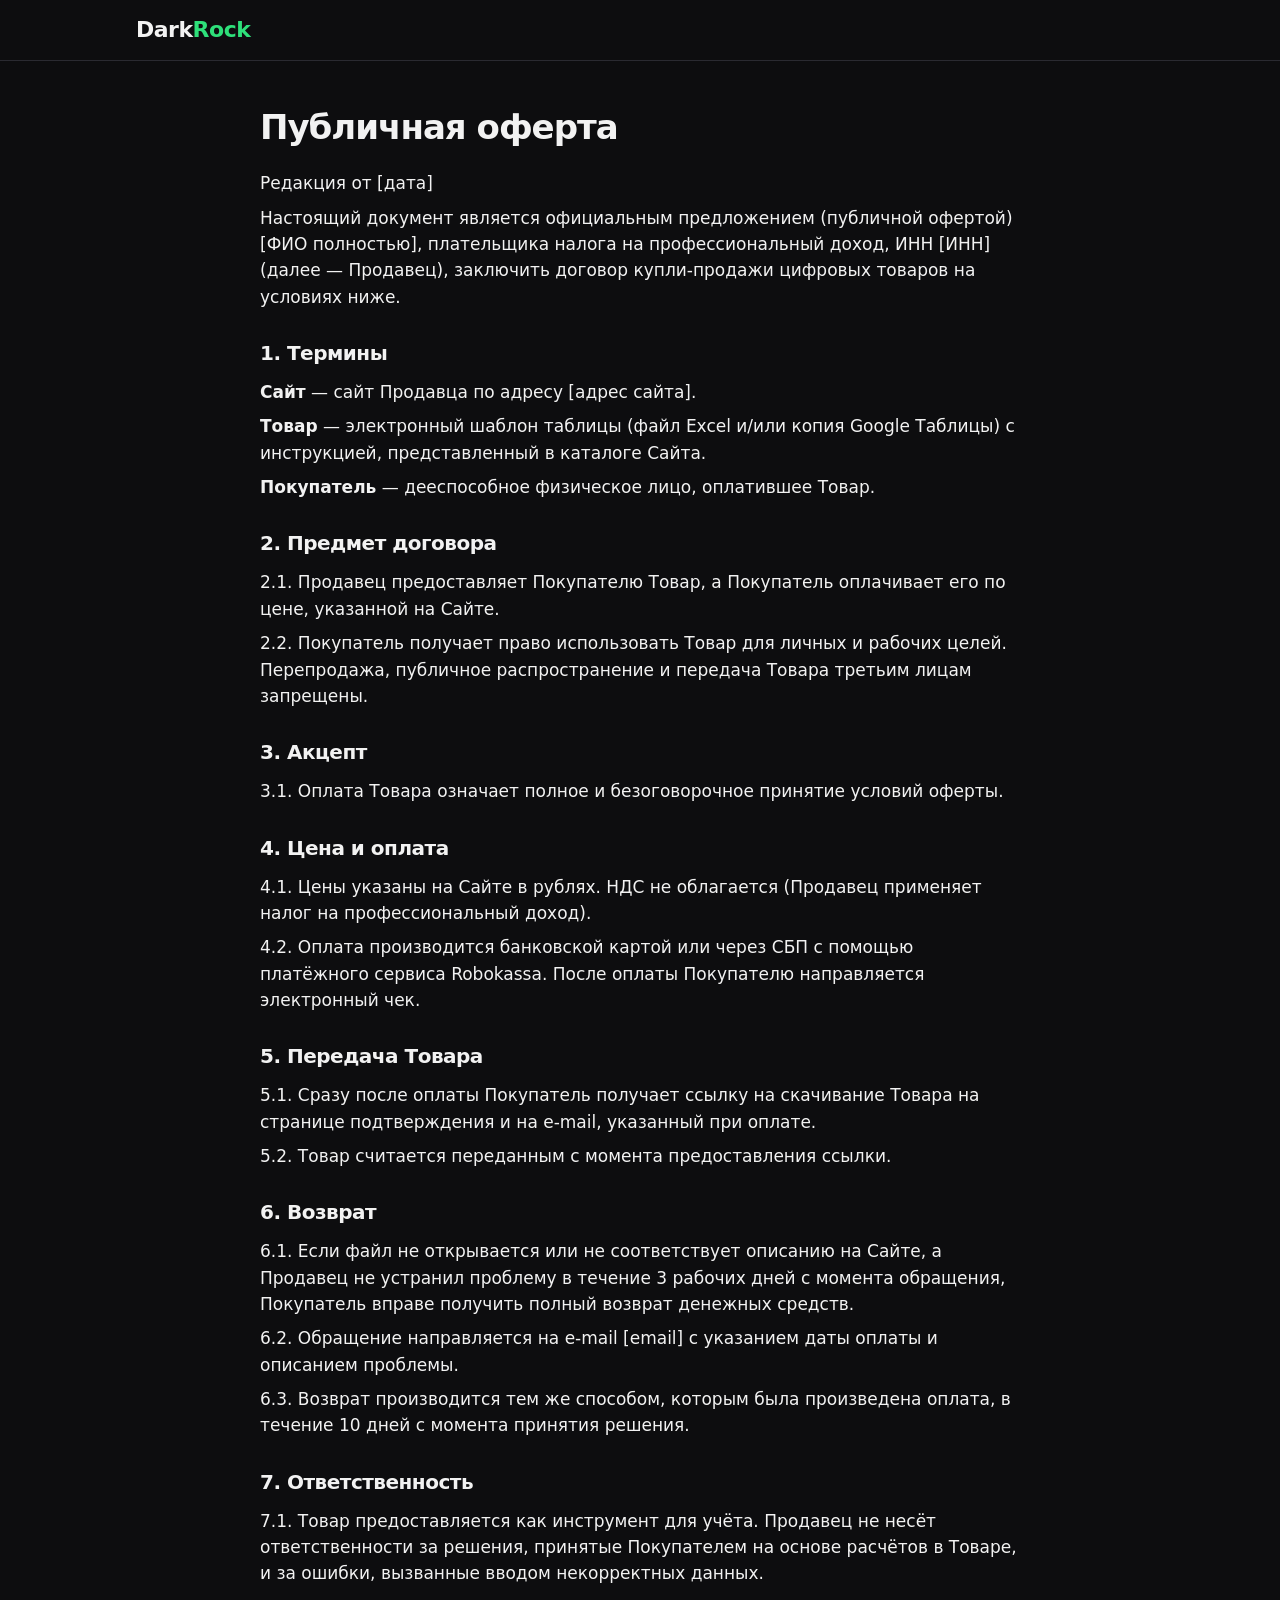
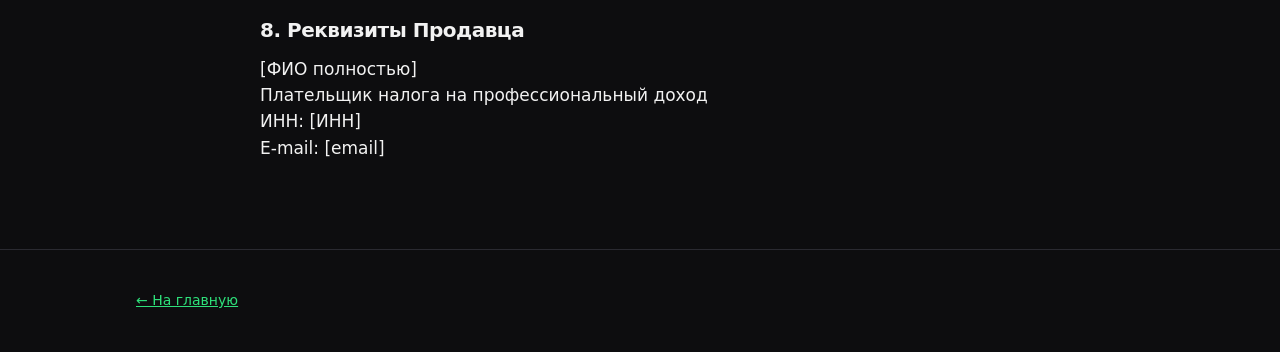
==== oferta.html @ 1337886f "DarkRock landing Co-Authored-By: Claude Opus 5.5 <noreply@anthropic.com>" ====
<!doctype html>
<html lang="ru">
<head>
<meta charset="utf-8">
<meta name="viewport" content="width=device-width, initial-scale=1">
<title>Публичная оферта — DarkRock</title>
<link rel="stylesheet" href="style.css">
</head>
<body>
<header class="top"><div class="wrap top__in"><a class="logo" href="index.html">Dark<span>Rock</span></a></div></header>

<main class="wrap doc">
<h1>Публичная оферта</h1>
<p>Редакция от [дата]</p>

<p>Настоящий документ является официальным предложением (публичной офертой) [ФИО полностью], плательщика налога на профессиональный доход, ИНН [ИНН] (далее — Продавец), заключить договор купли-продажи цифровых товаров на условиях ниже.</p>

<h2>1. Термины</h2>
<p><b>Сайт</b> — сайт Продавца по адресу [адрес сайта].</p>
<p><b>Товар</b> — электронный шаблон таблицы (файл Excel и/или копия Google Таблицы) с инструкцией, представленный в каталоге Сайта.</p>
<p><b>Покупатель</b> — дееспособное физическое лицо, оплатившее Товар.</p>

<h2>2. Предмет договора</h2>
<p>2.1. Продавец предоставляет Покупателю Товар, а Покупатель оплачивает его по цене, указанной на Сайте.</p>
<p>2.2. Покупатель получает право использовать Товар для личных и рабочих целей. Перепродажа, публичное распространение и передача Товара третьим лицам запрещены.</p>

<h2>3. Акцепт</h2>
<p>3.1. Оплата Товара означает полное и безоговорочное принятие условий оферты.</p>

<h2>4. Цена и оплата</h2>
<p>4.1. Цены указаны на Сайте в рублях. НДС не облагается (Продавец применяет налог на профессиональный доход).</p>
<p>4.2. Оплата производится банковской картой или через СБП с помощью платёжного сервиса Robokassa. После оплаты Покупателю направляется электронный чек.</p>

<h2>5. Передача Товара</h2>
<p>5.1. Сразу после оплаты Покупатель получает ссылку на скачивание Товара на странице подтверждения и на e-mail, указанный при оплате.</p>
<p>5.2. Товар считается переданным с момента предоставления ссылки.</p>

<h2>6. Возврат</h2>
<p>6.1. Если файл не открывается или не соответствует описанию на Сайте, а Продавец не устранил проблему в течение 3 рабочих дней с момента обращения, Покупатель вправе получить полный возврат денежных средств.</p>
<p>6.2. Обращение направляется на e-mail [email] с указанием даты оплаты и описанием проблемы.</p>
<p>6.3. Возврат производится тем же способом, которым была произведена оплата, в течение 10 дней с момента принятия решения.</p>

<h2>7. Ответственность</h2>
<p>7.1. Товар предоставляется как инструмент для учёта. Продавец не несёт ответственности за решения, принятые Покупателем на основе расчётов в Товаре, и за ошибки, вызванные вводом некорректных данных.</p>

<h2>8. Реквизиты Продавца</h2>
<p>[ФИО полностью]<br>
Плательщик налога на профессиональный доход<br>
ИНН: [ИНН]<br>
E-mail: [email]</p>
</main>

<footer class="foot"><div class="wrap"><a href="index.html">← На главную</a></div></footer>
</body>
</html>
---- style.css ----
:root {
  --bg: #0d0d0f;
  --bg-alt: #151519;
  --text: #f2f2f2;
  --muted: #9a9aa3;
  --accent: #2ee07a;
  --accent-dark: #22b862;
  --card: #18181d;
  --line: #2a2a31;
  --radius: 14px;
}

* { box-sizing: border-box; margin: 0; padding: 0; }

body {
  font-family: system-ui, -apple-system, "Segoe UI", Roboto, sans-serif;
  background: var(--bg);
  color: var(--text);
  line-height: 1.55;
  font-size: 17px;
}

a { color: var(--accent); }

.wrap { max-width: 1040px; margin: 0 auto; padding: 0 16px; }

.top { border-bottom: 1px solid var(--line); background: var(--bg); position: sticky; top: 0; z-index: 5; }
.top__in { display: flex; align-items: center; justify-content: space-between; height: 60px; }
.logo { font-weight: 800; font-size: 22px; text-decoration: none; color: var(--text); letter-spacing: -0.5px; }
.logo span { color: var(--accent); }
.nav a { margin-left: 20px; text-decoration: none; color: var(--muted); font-size: 15px; }
.nav a:hover { color: var(--text); }

.hero { padding: 80px 0 64px; }
.eyebrow { color: var(--accent-dark); font-weight: 600; font-size: 14px; text-transform: uppercase; letter-spacing: 1px; margin-bottom: 12px; }
h1 { font-size: clamp(32px, 6vw, 56px); line-height: 1.1; letter-spacing: -1px; max-width: 760px; }
h1 em { font-style: normal; color: var(--accent); }
.lead { font-size: 19px; color: var(--muted); max-width: 600px; margin: 20px 0 32px; }

.btn {
  display: inline-block; background: var(--accent); color: #0d0d0f; text-decoration: none;
  padding: 10px 22px; border-radius: 10px; font-weight: 600; transition: background .15s;
}
.btn:hover { background: var(--accent-dark); }
.btn--big { padding: 16px 32px; font-size: 18px; }

.section { padding: 64px 0; }
.section--alt { background: var(--bg-alt); }
h2 { font-size: 32px; margin-bottom: 28px; letter-spacing: -0.5px; }

.grid { display: grid; grid-template-columns: repeat(auto-fit, minmax(280px, 1fr)); gap: 20px; }
.card {
  background: var(--card); border: 1px solid var(--line); border-radius: var(--radius);
  padding: 24px; display: flex; flex-direction: column;
}
.card__tag { font-size: 13px; color: var(--accent-dark); font-weight: 600; margin-bottom: 8px; }
.card h3 { font-size: 21px; margin-bottom: 14px; }
.card ul { list-style: none; flex: 1; margin-bottom: 20px; }
.card li { padding-left: 22px; position: relative; margin-bottom: 6px; font-size: 15px; }
.card li::before { content: "✓"; position: absolute; left: 0; color: var(--accent); font-weight: 700; }
.card__foot { display: flex; align-items: center; justify-content: space-between; }
.price { font-size: 24px; font-weight: 800; }

.steps { padding-left: 22px; max-width: 640px; }
.steps li { margin-bottom: 12px; }

details { border-bottom: 1px solid var(--line); padding: 16px 0; max-width: 720px; }
summary { cursor: pointer; font-weight: 600; }
details p { margin-top: 10px; color: var(--muted); }

.foot { border-top: 1px solid var(--line); padding: 40px 0; font-size: 14px; color: var(--muted); }
.foot p { margin-bottom: 10px; }
.muted { color: var(--muted); }

.doc { padding: 48px 0 80px; max-width: 760px; }
.doc h1 { font-size: 34px; margin-bottom: 24px; }
.doc h2 { font-size: 20px; margin: 28px 0 10px; }
.doc p, .doc li { margin-bottom: 8px; }
.doc ol, .doc ul { padding-left: 22px; }

.buy { display: flex; align-items: center; gap: 24px; flex-wrap: wrap; }
.price--big { font-size: 44px; }
.note { color: var(--muted); font-size: 14px; margin-top: 14px; }
.shot { display: block; width: 100%; margin-top: 48px; border: 1px solid var(--line); border-radius: var(--radius); }
.card p { color: var(--muted); font-size: 15px; }
.shots { display: grid; gap: 20px; margin-top: 32px; }
.shots img { width: 100%; border: 1px solid var(--line); border-radius: var(--radius); }
.steps + .btn { margin-top: 28px; }

@media (max-width: 560px) {
  .nav { display: none; }
  .hero { padding: 48px 0 40px; }
}
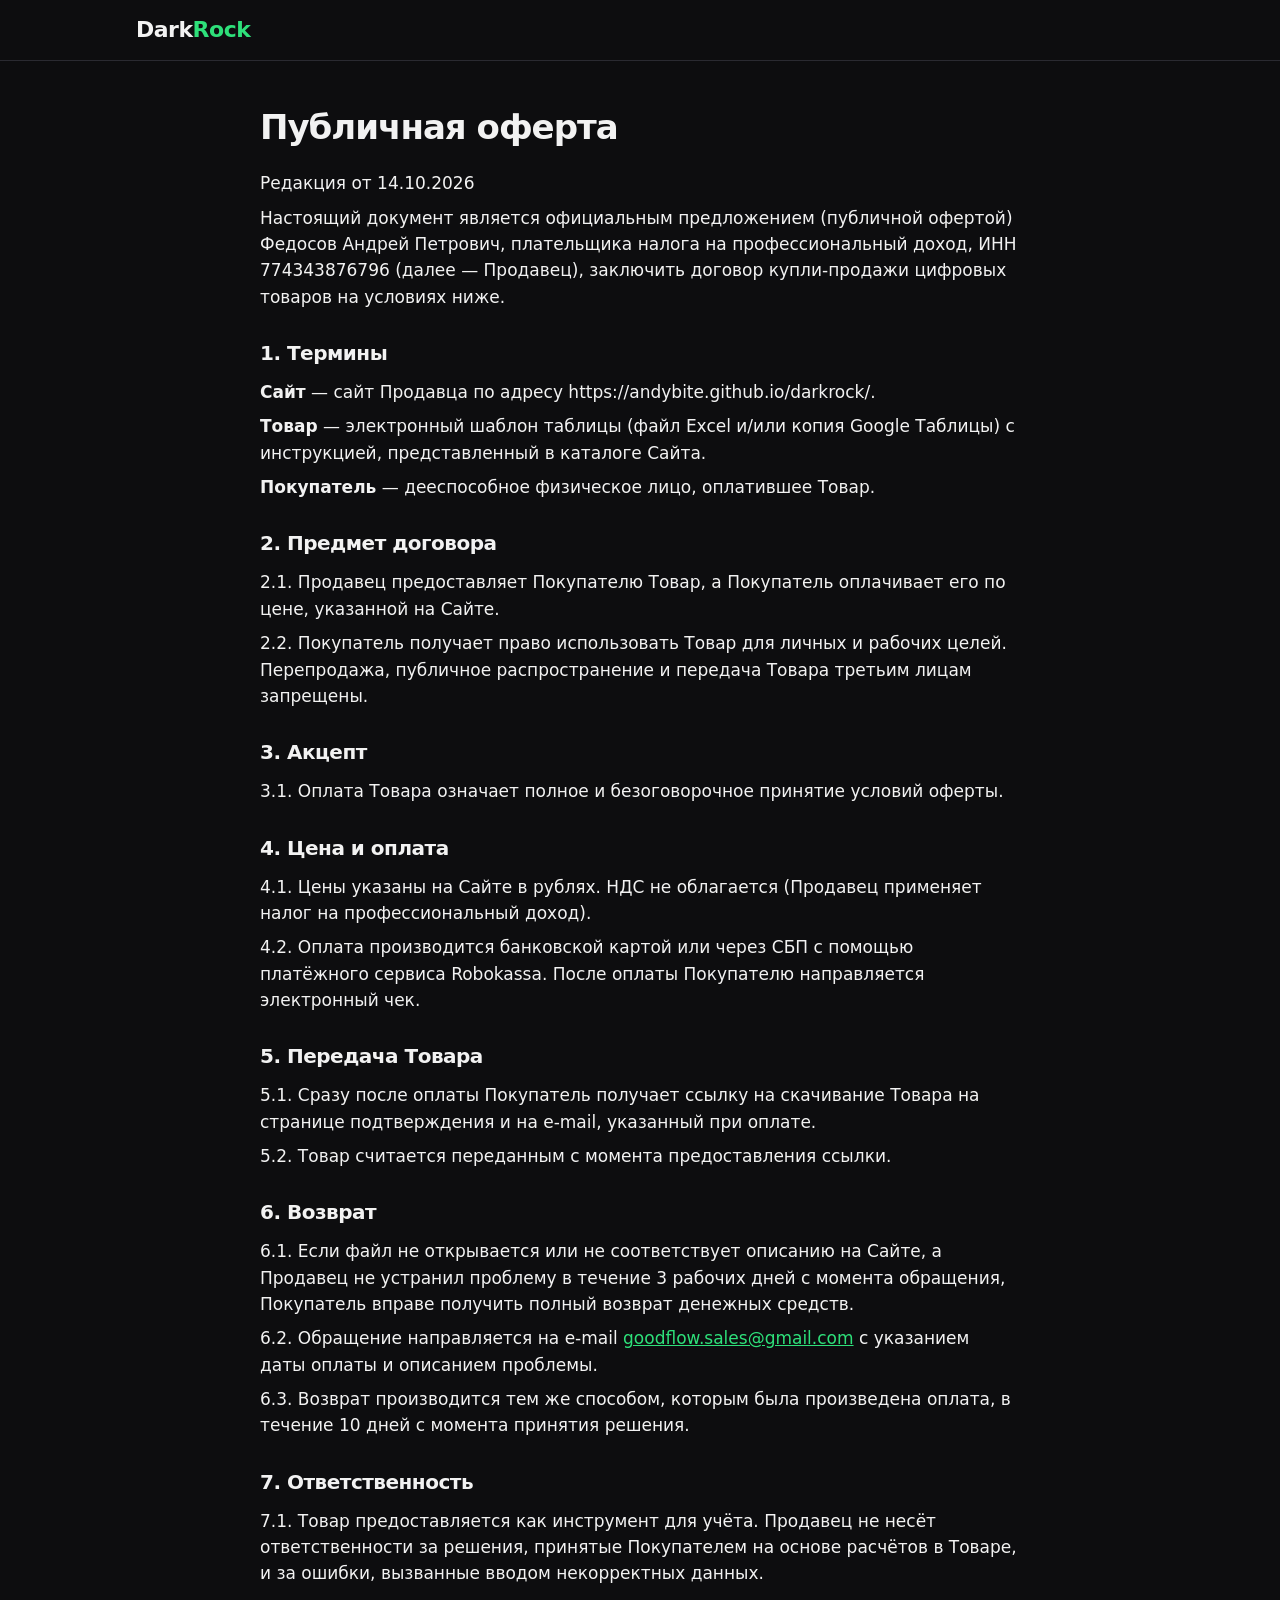
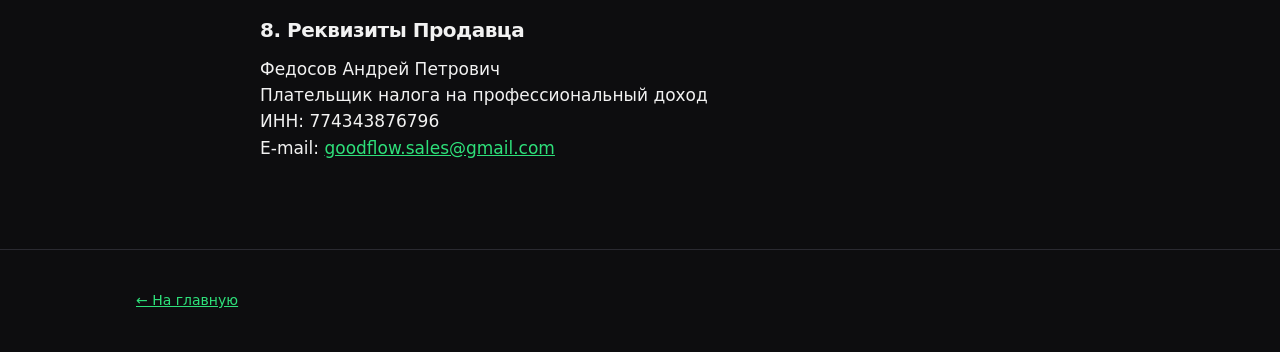
==== commit 83a5050f: "Add seller details Co-Authored-By: Claude Opus 5.5 <noreply@anthropic.com>" ====
--- a/oferta.html
+++ b/oferta.html
@@ -11,12 +11,12 @@
 
 <main class="wrap doc">
 <h1>Публичная оферта</h1>
-<p>Редакция от [дата]</p>
+<p>Редакция от 14.10.2026</p>
 
-<p>Настоящий документ является официальным предложением (публичной офертой) [ФИО полностью], плательщика налога на профессиональный доход, ИНН [ИНН] (далее — Продавец), заключить договор купли-продажи цифровых товаров на условиях ниже.</p>
+<p>Настоящий документ является официальным предложением (публичной офертой) Федосов Андрей Петрович, плательщика налога на профессиональный доход, ИНН 774343876796 (далее — Продавец), заключить договор купли-продажи цифровых товаров на условиях ниже.</p>
 
 <h2>1. Термины</h2>
-<p><b>Сайт</b> — сайт Продавца по адресу [адрес сайта].</p>
+<p><b>Сайт</b> — сайт Продавца по адресу https://andybite.github.io/darkrock/.</p>
 <p><b>Товар</b> — электронный шаблон таблицы (файл Excel и/или копия Google Таблицы) с инструкцией, представленный в каталоге Сайта.</p>
 <p><b>Покупатель</b> — дееспособное физическое лицо, оплатившее Товар.</p>
 
@@ -37,17 +37,17 @@
 
 <h2>6. Возврат</h2>
 <p>6.1. Если файл не открывается или не соответствует описанию на Сайте, а Продавец не устранил проблему в течение 3 рабочих дней с момента обращения, Покупатель вправе получить полный возврат денежных средств.</p>
-<p>6.2. Обращение направляется на e-mail [email] с указанием даты оплаты и описанием проблемы.</p>
+<p>6.2. Обращение направляется на e-mail <a href="mailto:goodflow.sales@gmail.com">goodflow.sales@gmail.com</a> с указанием даты оплаты и описанием проблемы.</p>
 <p>6.3. Возврат производится тем же способом, которым была произведена оплата, в течение 10 дней с момента принятия решения.</p>
 
 <h2>7. Ответственность</h2>
 <p>7.1. Товар предоставляется как инструмент для учёта. Продавец не несёт ответственности за решения, принятые Покупателем на основе расчётов в Товаре, и за ошибки, вызванные вводом некорректных данных.</p>
 
 <h2>8. Реквизиты Продавца</h2>
-<p>[ФИО полностью]<br>
+<p>Федосов Андрей Петрович<br>
 Плательщик налога на профессиональный доход<br>
-ИНН: [ИНН]<br>
-E-mail: [email]</p>
+ИНН: 774343876796<br>
+E-mail: <a href="mailto:goodflow.sales@gmail.com">goodflow.sales@gmail.com</a></p>
 </main>
 
 <footer class="foot"><div class="wrap"><a href="index.html">← На главную</a></div></footer>
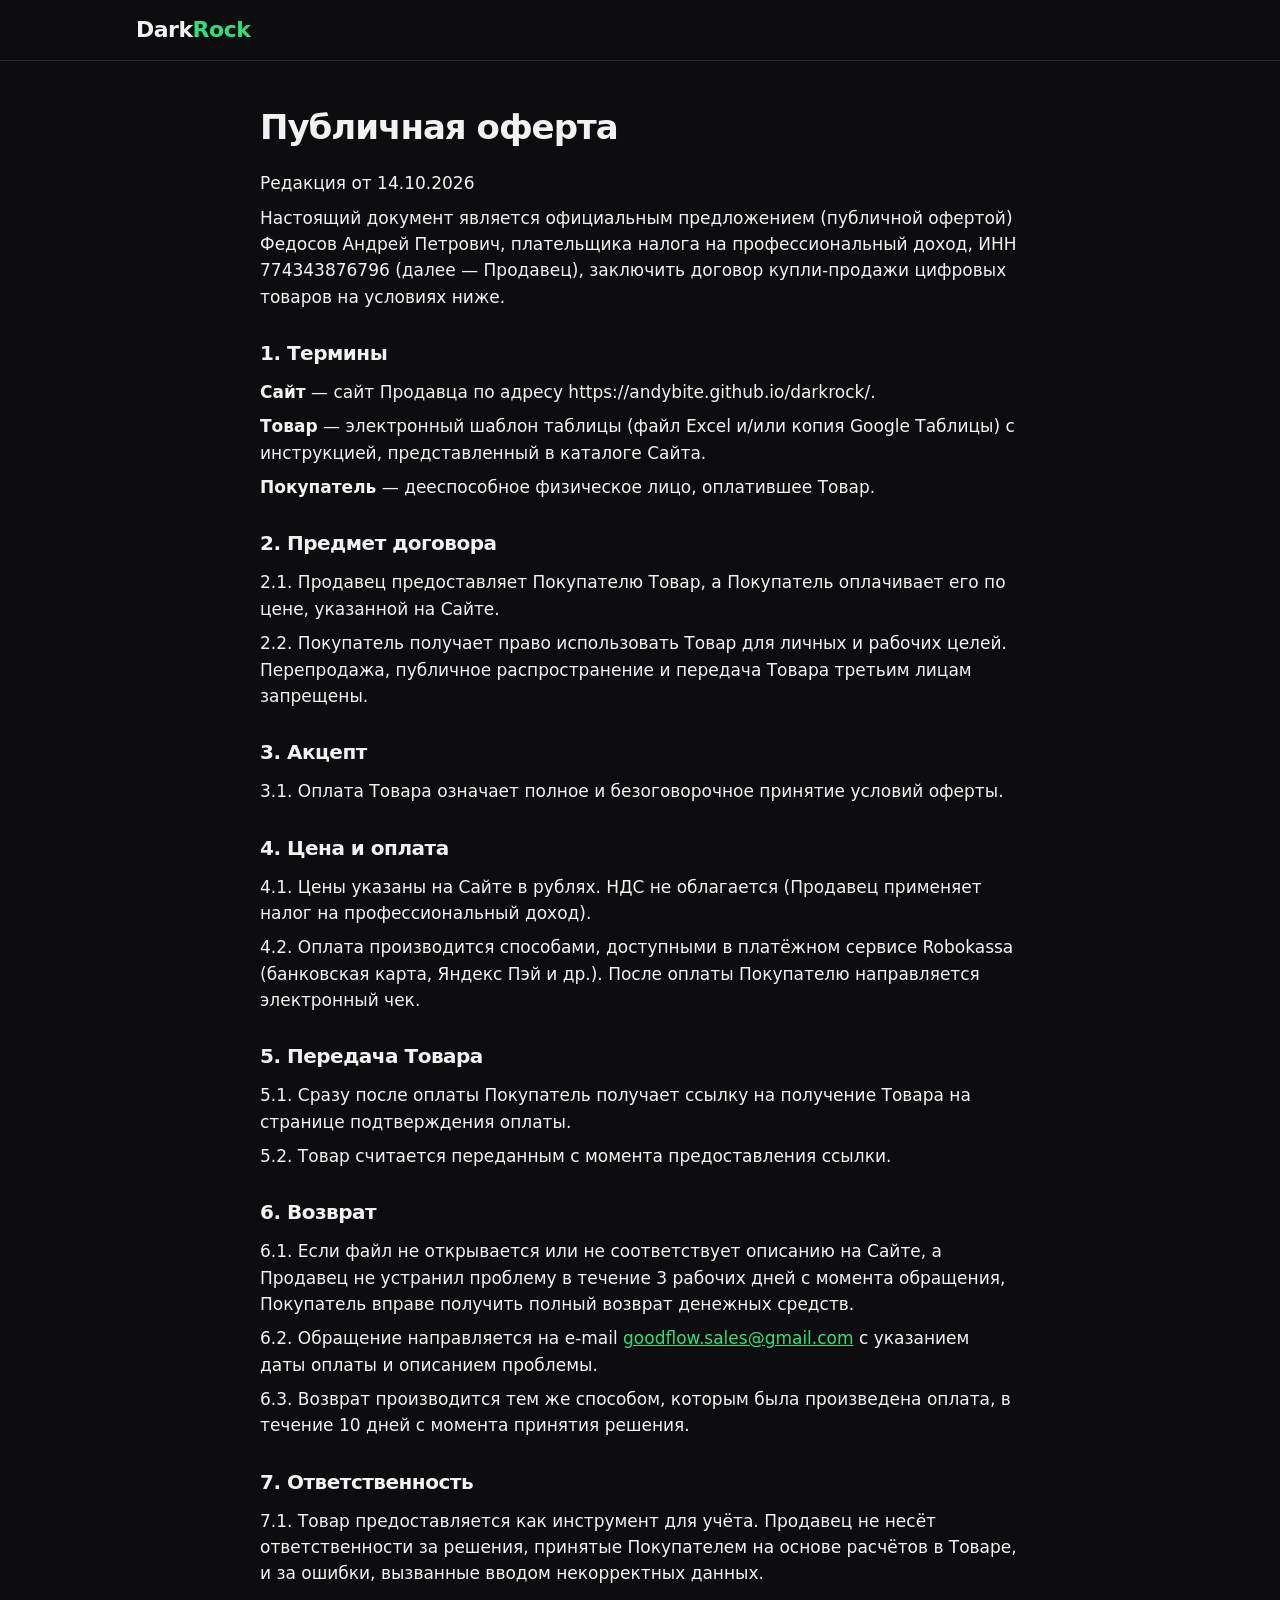
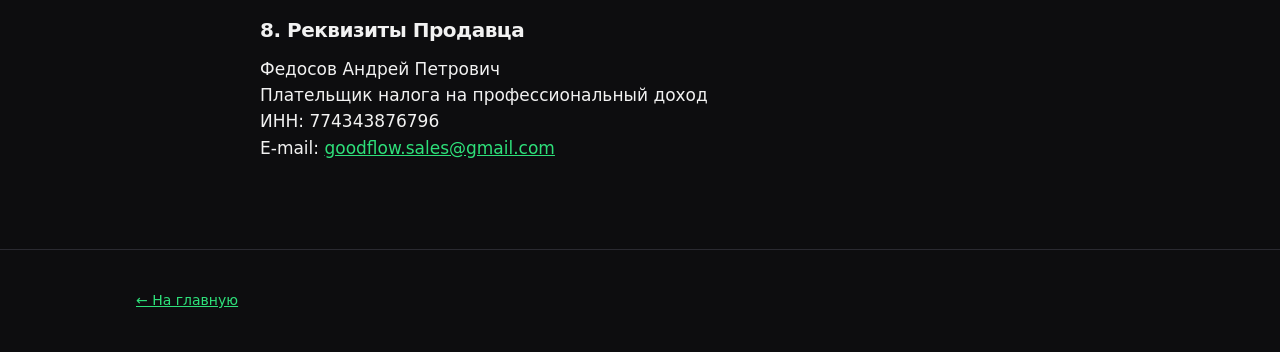
==== commit 216b4d7b: "Remove SBP and email-delivery promise until they are live Co-Authored-By: Claude Opus 5.5 <noreply@a" ====
--- a/oferta.html
+++ b/oferta.html
@@ -29,10 +29,10 @@
 
 <h2>4. Цена и оплата</h2>
 <p>4.1. Цены указаны на Сайте в рублях. НДС не облагается (Продавец применяет налог на профессиональный доход).</p>
-<p>4.2. Оплата производится банковской картой или через СБП с помощью платёжного сервиса Robokassa. После оплаты Покупателю направляется электронный чек.</p>
+<p>4.2. Оплата производится способами, доступными в платёжном сервисе Robokassa (банковская карта, Яндекс Пэй и др.). После оплаты Покупателю направляется электронный чек.</p>
 
 <h2>5. Передача Товара</h2>
-<p>5.1. Сразу после оплаты Покупатель получает ссылку на скачивание Товара на странице подтверждения и на e-mail, указанный при оплате.</p>
+<p>5.1. Сразу после оплаты Покупатель получает ссылку на получение Товара на странице подтверждения оплаты.</p>
 <p>5.2. Товар считается переданным с момента предоставления ссылки.</p>
 
 <h2>6. Возврат</h2>
